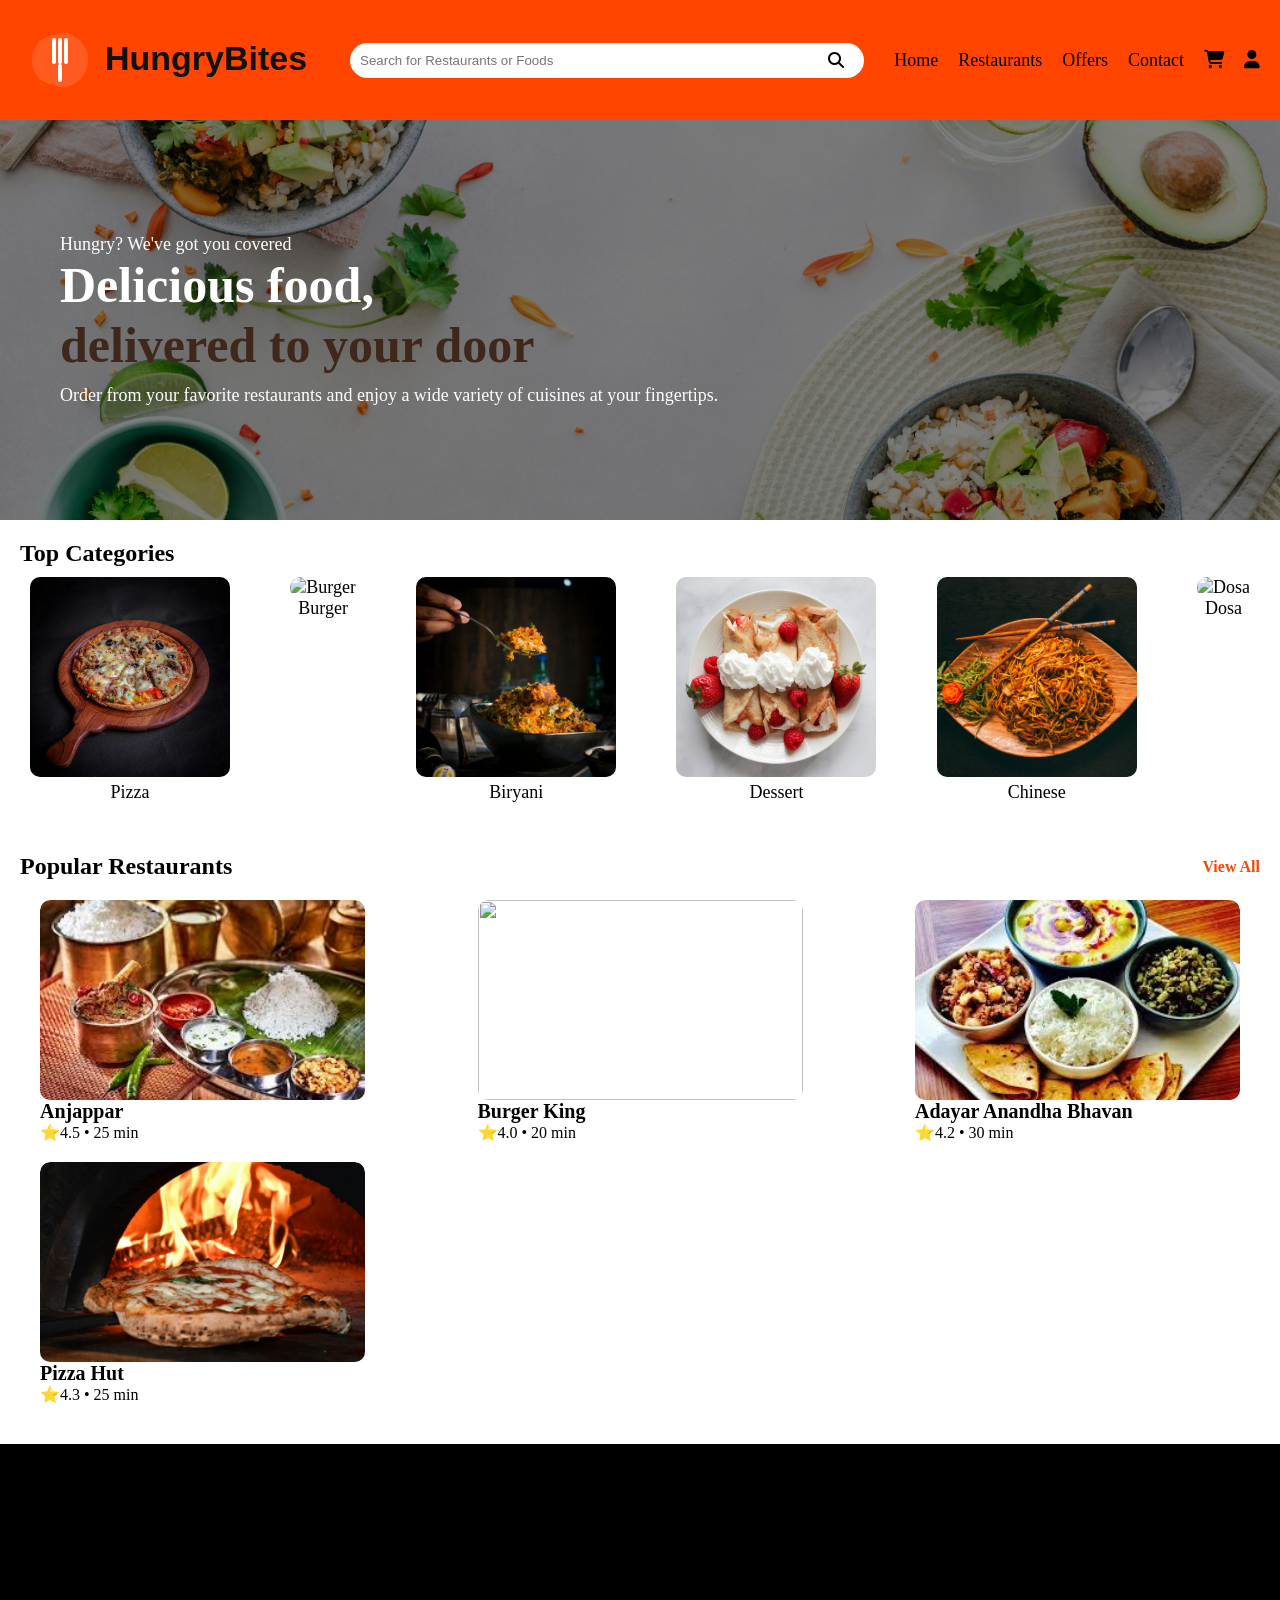
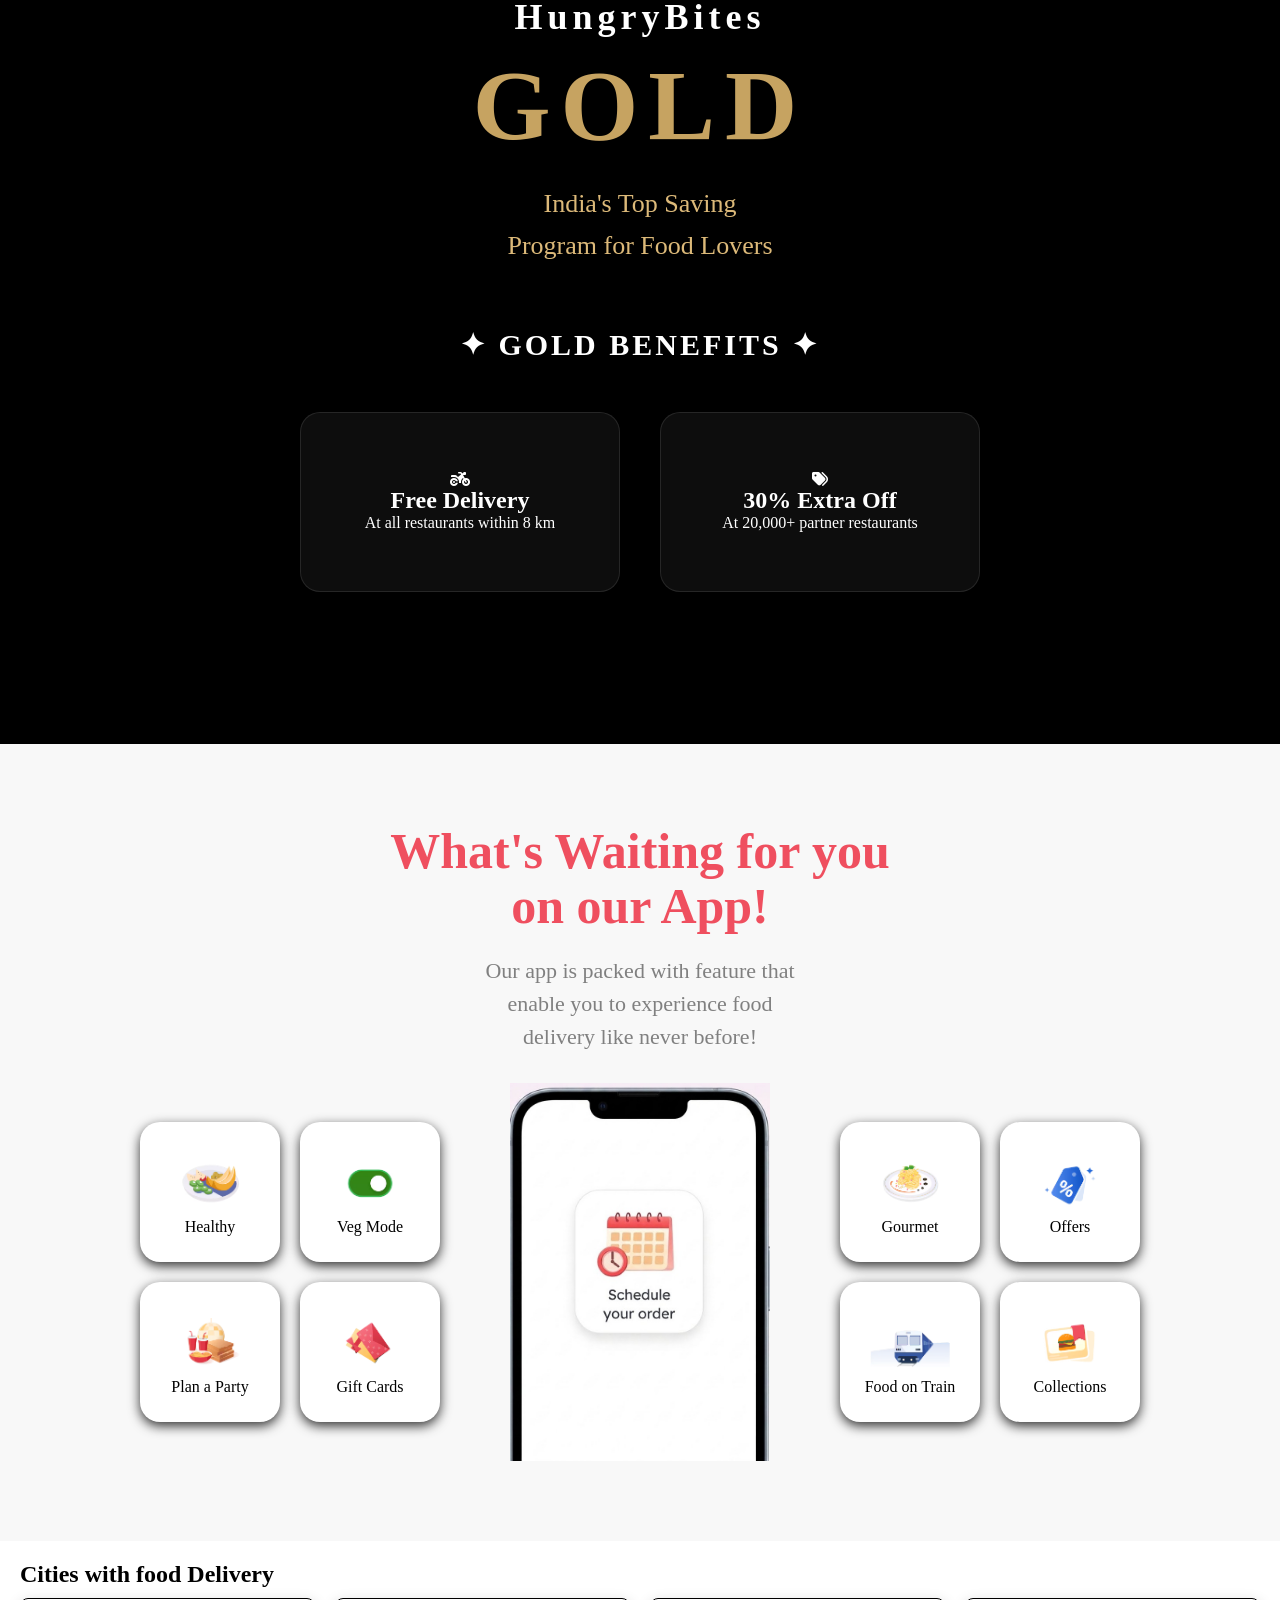
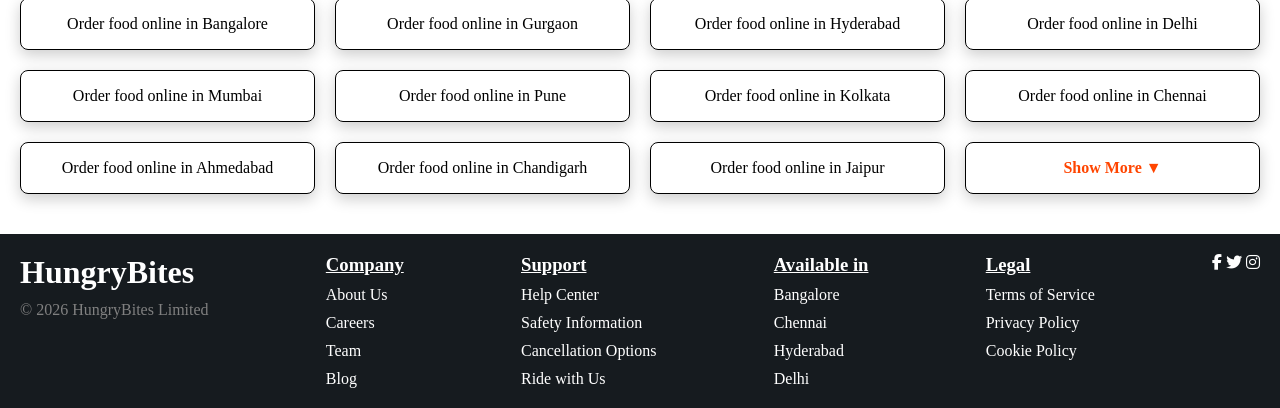
==== index.html @ a2cd8dac "updated all things" ====
<!DOCTYPE html>
<html lang="en">

<head>
    <meta charset="UTF-8">
    <meta name="viewport" content="width=device-width, initial-scale=1.0">
    <title>HUNGRY BITES</title>
    <link rel="stylesheet" href="style.css">
    <link rel="stylesheet" href="https://cdnjs.cloudflare.com/ajax/libs/font-awesome/6.5.2/css/all.min.css" />
</head>

<body>

    <!-- Navigation Bar -->

    <div class="navbar">
        <img src="./images/download.svg" alt="HungryBites Logo" class="logo">
        <div class="search-bar">
            <input type="text" id="search-input" placeholder="Search for Restaurants or Foods">
            <i class="fa-solid fa-magnifying-glass"></i>
        </div>
        <ul class="nav-links">
            <li><a href="./index.html">Home</a></li>
            <li><a href="./restaurants.html">Restaurants</a></li>
            <li><a href="./offers.html">Offers</a></li>
            <li><a href="./contact.html">Contact</a></li>
            <li><a href="#"><i class="fas fa-shopping-cart"></i></a></li>
            <li><a href="#"><i class="fas fa-user"></i></a></li>
        </ul>
    </div>

    <!-- Mobile Menu -->
    <div class="menu">
        <i class="fa-solid fa-bars menu-icon" id="menu-btn"></i>
        <div class="mobile-menu" id="mobile-menu">

            <i class="fa-solid fa-xmark close-icon" id="close-btn"></i>
            <ul>
                <li><a href="./index.html">Home</a></li>
                <li><a href="./restaurants.html">Restaurants</a></li>
                <li><a href="./offers.html">Offers</a></li>
                <li><a href="./contact.html">Contact</a></li>
                <li><a href="#"><i class="fas fa-shopping-cart"></i></a></li>
                <li><a href="#"><i class="fas fa-user"></i></a></li>
            </ul>
        </div>
    </div>

    <!--Poster Section-->
    <div class="poster">
        <div class="poster-content">
            <p>Hungry? We've got you covered</p>
            <h1>Delicious food,<br> <span>delivered to your door</span></h1>
            <p>Order from your favorite restaurants and enjoy a wide variety of cuisines at your fingertips.</p>
        </div>
    </div>

    <!--Top Categories-->
    <div class="categories">
        <h2>Top Categories</h2>
        <div class="category-list">
            <div class="category-item">
                <img src="./images/pizza.jpg" alt="Pizza">
                <p>Pizza</p>
            </div>
            <div class="category-item">
                <img src="./images/Burger.jpg" alt="Burger">
                <p>Burger</p>
            </div>
            <div class="category-item">
                <img src="./images/biryani.jpg" alt="Biryani">
                <p>Biryani</p>
            </div>
            <div class="category-item">
                <img src="./images/dessert.jpg" alt="Dessert">
                <p>Dessert</p>
            </div>
            <div class="category-item">
                <img src="./images/chinese.jpg" alt="Chinese">
                <p>Chinese</p>
            </div>
            <div class="category-item">
                <img src="./images/dosa.jpg" alt="Dosa">
                <p>Dosa</p>
            </div>
        </div>
    </div>

    <!--Restaurants-->

    <div class="restaurants">
        <div class="restaurant-header">
            <h2>Popular Restaurants</h2>
            <a href="restaurants.html" class="view-all">View All</a>
        </div>
        <div class="restaurant-list">
            <div class="restaurant-item">
                <div class="image-slider">
                    <img src="./images/anjappar.png" class="slide active">
                    <img src="./images/anjappar1.jpg" class="slide">
                    <img src="./images/anjappar2.jpg" class="slide">
                    <img src="./images/anjappar3.jpg" class="slide">
                    <img src="./images/anjappar4.jpg" class="slide">
                </div>
                    <p>Anjappar</p>
                    <span>⭐4.5 • 25 min</span>
            </div>
            <div class="restaurant-item">
                <div class="image-slider">
                    <img src="./images/burger king.jpg" class="slide active">
                    <img src="./images/Burger.jpg" class="slide">
                    <img src="./images/Burger2.jpg" class="slide">
                    <img src="./images/Burger3.jpg" class="slide">
                    <img src="./images/Burger4.jpg" class="slide">
                </div>
                <p>Burger King</p>
                <span>⭐4.0 • 20 min</span>
            </div>
            <div class="restaurant-item">
                <div class="image-slider">
                    <img src="./images/adyar.png" class="slide active">
                    <img src="./images/adyar1.jpg" class="slide">
                    <img src="./images/adyar2.jpg" class="slide">
                    <img src="./images/adyar3.jpg" class="slide">
                    <img src="./images/adyar4.jpg" class="slide">
                </div>
                <p> Adayar Anandha Bhavan </p>
                <span>⭐4.2 • 30 min</span>
            </div>
            <div class="restaurant-item">
                <div class="image-slider">
                    <img src="./images/pizza hut.jpg" class="slide active">
                    <img src="./images/pizza1.jpg" class="slide">
                    <img src="./images/pizza2.jpg" class="slide">
                    <img src="./images/pizza3.jpg" class="slide">
                    <img src="./images/pizza4.jpg" class="slide">
                </div>
                <p>Pizza Hut</p>
                <span>⭐4.3 • 25 min</span>
            </div>
        </div>
    </div>

    <!--Membership Section-->
    <div class="membership">

        <div class="membership-container">

            <h2 class="membership-head">HungryBites</h2>

            <h1 class="membership-title">GOLD</h1>

            <p class="tagline">
                India's Top Saving <br>
                Program for Food Lovers
            </p>

            <h1 class="benefits-head">✦ GOLD BENEFITS ✦</h1>

            <div class="benefits">

                <div class="benefits-item">
                    <i class="fa-solid fa-motorcycle"></i>
                    <h2>Free Delivery</h2>
                    <p>At all restaurants within 8 km</p>
                </div>

                <div class="benefits-item">
                    <i class="fa-solid fa-tags"></i>
                    <h2>30% Extra Off</h2>
                    <p>At 20,000+ partner restaurants</p>
                </div>

            </div>

        </div>

    </div>




    <!--App Section-->
    <div class="app-section">
        <h1>What's Waiting for you<br>
            on our App!</h1>
        <p>Our app is packed with feature that <br>
            enable you to experience food <br>
            delivery like never before!</p>
        <div class="app-features">

            <!-- Left Features -->
            <div class="features-left">

                <div class="features-items">
                    <img src="./images/healthy.avif" alt="Healthy">
                    <span>Healthy</span>
                </div>
                <div class="features-items">
                    <img src="./images/veg on.avif" alt="Veg Mode">
                    <span>Veg Mode</span>
                </div>

                <div class="features-items">
                    <img src="./images/plan a party.avif" alt="Plan a Party">
                    <span>Plan a Party</span>
                </div>

                <div class="features-items">
                    <img src="./images/gift cards.avif" alt="Gift Cards">
                    <span>Gift Cards</span>
                </div>
            </div>

            <!-- Mobile Image -->
            <div class="mobile-image">
                <img src="./images/mobile.jpg" alt="Mobile">
            </div>

            <!-- Right Features -->
            <div class="features-right">


                <div class="features-items">
                    <img src="./images/gourmet.avif" alt="Gourmet">
                    <span>Gourmet</span>
                </div>

                <div class="features-items">
                    <img src="./images/offer.avif" alt="Offers">
                    <span>Offers</span>
                </div>

                <div class="features-items">
                    <img src="./images/food on train.avif" alt="Food on Train">
                    <span>Food on Train</span>
                </div>

                <div class="features-items">
                    <img src="./images/collections.avif" alt="Collections">
                    <span>Collections</span>
                </div>
            </div>

        </div>
    </div>

    <!--City Section-->
    <div class="city-section">
        <h2>Cities with food Delivery</h2>

        <div class="city-list">
            <div class="city-item">Order food online in Bangalore</div>
            <div class="city-item">Order food online in Gurgaon</div>
            <div class="city-item">Order food online in Hyderabad</div>
            <div class="city-item">Order food online in Delhi</div>
            <div class="city-item">Order food online in Mumbai</div>
            <div class="city-item">Order food online in Pune</div>
            <div class="city-item">Order food online in Kolkata</div>
            <div class="city-item">Order food online in Chennai</div>
            <div class="city-item">Order food online in Ahmedabad</div>
            <div class="city-item">Order food online in Chandigarh</div>
            <div class="city-item">Order food online in Jaipur</div>

            <div class="city-item extra-city">Order food online in Lucknow</div>
            <div class="city-item extra-city">Order food online in Kanpur</div>
            <div class="city-item extra-city">Order food online in Nagpur</div>
            <div class="city-item extra-city">Order food online in Indore</div>
            <div class="city-item extra-city">Order food online in Bhopal</div>
            <div class="city-item extra-city">Order food online in Patna</div>
            <div class="city-item extra-city">Order food online in Vadodara</div>
            <div class="city-item extra-city">Order food online in Ludhiana</div>
            <div class="city-item extra-city">Order food online in Agra</div>
            <div class="city-item show-more" id="show-btn">Show More ▼</div>
        </div>
    </div>

    <!--Footer-->
    <div class="footer">
        <div class="footer-list">
            <div class="footer-head">
                <h1>HungryBites</h1>
                <p>© 2026 HungryBites Limited</p>
            </div>
            <div class="footer-items">
                <h3>Company</h3>
                <a href="#">About Us</a>
                <a href="#">Careers</a>
                <a href="#">Team</a>
                <a href="#">Blog</a>
            </div>
            <div class="footer-items ">
                <h3>Support</h3>
                <a href="#">Help Center</a>
                <a href="#">Safety Information</a>
                <a href="#">Cancellation Options</a>
                <a href="#">Ride with Us</a>
            </div>
            <div class="footer-items">
                <h3>Available in</h3>
                <a href="#">Bangalore</a>
                <a href="#">Chennai</a>
                <a href="#">Hyderabad</a>
                <a href="#">Delhi</a>
            </div>
            <div class="footer-items">
                <h3>Legal</h3>
                <a href="#">Terms of Service</a>
                <a href="#">Privacy Policy</a>
                <a href="#">Cookie Policy</a>
            </div>
            <div class="footer-icons">
                <i class="fa-brands fa-facebook-f"></i>
                <i class="fa-brands fa-twitter"></i>
                <i class="fa-brands fa-instagram"></i>
            </div>
        </div>
    </div>

    <script src="./script.js"></script>
</body>

</html>
---- style.css ----
* {
    margin: 0;
    padding: 0;
    box-sizing: border-box;
}

/*Navigation Bar*/
.navbar {
    display: flex;
    justify-content: space-between;
    align-items: center;
    background-color: orangered;
    color: black;
    padding: 20px;
    gap: 10px;
    position: sticky;
    top: 0;
    z-index: 2;

}

.logo {
    width: 300px;
    height: auto;
    object-fit: contain;
    border-radius: 50%;
    display: block;
}

.search-bar {
    position: relative;
    width: 80%;
    margin: 20px;
}

.search-bar input {
    width: 100%;
    padding: 10px;
    border: none;
    border-radius: 18px;
}

.search-bar i {
    position: absolute;
    right: 20px;
    top: 50%;
    transform: translateY(-50%);
}

.menu {
    display: none;
}

.nav-links {
    list-style: none;
    display: flex;
    gap: 20px;
}

.nav-links li a {
    text-decoration: none;
    color: black;
    font-size: 18px;
}

.nav-links li a:hover {
    text-decoration: underline;

}

/*Poster Section*/

.poster {
    background-image:linear-gradient(rgba(0,0,0,0.5),rgba(0,0,0,0.5)), url('./images/poster1.jpg');
    background-size: cover;
    background-position: center;
    height: 400px;
    display: flex;
    align-items: center;
    padding: 60px;
    
}

.poster-content {
    color:white;
    font-size: large;
}

.poster-content h1 {
    font-size: 50px;
    margin-bottom: 10px;
    line-height: 1.2;
}

.poster-content span {
    color: #3F281B;
}

/*Top Categories*/
.categories {
    padding: 20px;
}

.category-list {
    display: flex;
    justify-content: space-between;
    padding: 10px;
    text-align: center;
    font-size: 18px;
    cursor: pointer;
}

.category-list img {
    width: 200px;
    height: 200px;
    object-fit: cover;
    border-radius: 10px;
}

/*Restaurant*/

.restaurants {
    padding: 20px;
}

.restaurant-header {
    display: flex;
    justify-content: space-between;
    align-items: center;
}

.view-all {
    text-decoration: none;
    color: orangered;
    cursor: pointer;
    font-weight: bold;
}

.view-all:hover {
    text-decoration: underline;
}

.image-slider {
    width: 325px;
    height: 200px;
    position: relative;
    overflow: hidden;
    margin: auto;
}
.slide{
    position: absolute;
    top: 0;
    left: 0;
    width: 100%;
    height: 100%;
    object-fit: cover;
    opacity: 0;
    transition: opacity 1s ease-in-out;
}


.slide.active {
    opacity: 1;
}
.restaurant-item{
    background:white;
    border-radius:10px;
    overflow:hidden;
    transition:all 0.35s;
    cursor:pointer;
}
.restaurant-item:hover{
    transform:translateY(-10px) scale(1.02);
    box-shadow:0 12px 25px rgba(0,0,0,0.15);
}
.restaurant-item img{
    transition: transform 0.5s ease;
}
.restaurant-item:hover .img{
    transform: scale(1.08);
}
.restaurant-item p,.restaurant-item span{
    transition: 0.3s ease;
}
.restaurant-item:hover p,.restaurant-item:hover span{
    color: orangered;
    letter-spacing: 0.5px;
}

.restaurant-list img {
    width: 325px;
    height: 200px;
    object-fit: cover;
    border-radius: 10px;
    display: block;
}
.restaurant-list {
    display: flex;
    justify-content: space-between;
    gap: 20px;
    padding: 20px;
    flex-wrap: wrap;
}
.restaurant-item p{
    font-size: 20px;
    font-weight: bold;
}



/*Membership*/
.membership {
    background: #000;
    min-height: 100vh;
    padding: 80px 20px;
    display: flex;
    justify-content: center;
    align-items: center;
}

.membership-container {
    width: 100%;
    max-width: 1200px;
    margin: auto;
    text-align: center;
}

.membership-head {
    font-size: 36px;
    font-weight: bold;
    color: #fff;
    letter-spacing: 5px;
}

.membership-title {
    font-size: 100px;
    font-weight: bold;
    color: #C6A361;
    letter-spacing: 10px;
    margin-top: 10px;
}

.tagline {
    font-size: 26px;
    color: #DCB979;
    line-height: 1.6;
    margin-top: 20px;
}

.benefits-head {
    margin-top: 60px;
    font-size: 30px;
    color: white;
    letter-spacing: 3px;
}

.benefits {
    width: 100%;
    display: flex;
    justify-content: center;
    align-items: center;
    gap: 40px;
    flex-wrap: wrap;
    margin-top: 50px;
}

.benefits-item {
    width: 320px;
    min-height: 180px;
    background: rgba(255, 255, 255, 0.05);
    border: 1px solid rgba(255, 255, 255, 0.1);
    border-radius: 20px;
    padding: 30px;
    color: white;
    text-align: center;
    display: flex;
    flex-direction: column;
    justify-content: center;
    align-items: center;
}

/*App Section*/
.app-section {
    background-color: #f8f8f8;
    padding: 80px 20px;
    ;
    text-align: center;
}

.app-section h1 {
    font-size: 50px;
    color: #EF4F5F;
    margin-bottom: 20px;
    line-height: 1.1;
    font-weight: bold;
}

.app-section p {
    font-size: 22px;
    color: gray;
    line-height: 1.5;
    margin-bottom: 30px;

}

.app-features {
    display: flex;
    justify-content: center;
    align-items: center;
    gap: 70px;
}

.features-left,
.features-right {
    display: grid;
    grid-template-columns: repeat(2, 140px);
    gap: 20px;
    align-items: center;
    justify-content: center;
}

.features-items {
    width: 140px;
    height: 140px;
    border-radius: 20px;
    background: white;
    display: flex;
    flex-direction: column;
    justify-content: center;
    align-items: center;
    gap: 10px;
    box-shadow: 0 4px 12px rgba(0, 0, 0, 0.8);
}

.features-items img {
    width: 80px;
    margin-top: 10px;
}

.mobile-image {
    display: flex;
    justify-content: center;
    align-items: center;

}

.mobile-image img {
    width: 260px;
    height: auto;

}

/*City Section*/

.city-section {
    padding: 20px;
}

.city-list {
    display: grid;
    grid-template-columns: repeat(4, 1fr);
    gap: 20px;
    margin-top: 10px;
}

.city-item {
    padding: 16px;
    border: 1px solid black;
    border-radius: 8px;
    cursor: pointer;
    text-align: center;
    box-shadow: 0 5px 15px rgba(0, 0, 0, 0.2);

}
.extra-city {
    display: none;
}

.show-more {
    color: orangered;
    font-weight: bold;

}

/*Footer Section*/
.footer {
    background-color: #161B1F;
    color: white;
    padding: 20px;
    margin-top: 20px;
}

.footer-list {
    display: flex;
    justify-content: space-between;
    flex-wrap: wrap;
    gap: 20px;
}

.footer-head p {
    margin-top: 10px;
    color: gray;
}

.footer-items {
    display: flex;
    flex-direction: column;
    gap: 10px;
}

.footer-items a {
    text-decoration: none;
    color: white;
}

.footer-items h3 {
    text-decoration: underline;
}

/*media query for mobile devices*/

@media(max-width:600px) {
    .navbar {
        display: flex;
        justify-content: space-between;
        align-items: center;
        flex-direction: row;
        position: relative;
    }

    .logo {
        width: 190px;

    }

    .search-bar {
        position: relative;
        width: 100%;
        ;
        max-width: 350px;
    }

    .search-bar input::placeholder {
        font-size: 9px;
    }

    .menu {
        display: block;
        cursor: pointer;

    }

    .menu-icon {
        position: absolute;
        left: 8px;
        top: 50px;
        z-index: 11;
        font-size: 18px;
    }

    .mobile-menu {
        position: fixed;
        top: 0;
        left: -100%;
        padding-top: 80px;
        width: 230px;
        height: 100%;
        background-color: olivedrab;
        display: flex;
        flex-direction: column;
        justify-content: center;
        gap: 30px;
        z-index: 12;
        transition: 0.4s;
    }

    .mobile-menu.active {
        left: 0;
    }

    .mobile-menu ul {
        list-style: none;
        display: flex;
        flex-direction: column;
        justify-content: flex-start;
        align-items: center;
        gap: 30px;
        margin-bottom: 100px;

    }

    .mobile-menu a:hover {
        text-decoration: underline;
    }

    .mobile-menu a {

        text-decoration: none;
        color: black;
    }

    .close-icon {
        position: absolute;
        font-size: 20px;
        margin-bottom: 20px;
        cursor: pointer;
        top: 30px;
        right: 20px;
    }


    .nav-links {
        display: none;
    }

    .poster {
        background-image: url('./images/poster1.jpg');
        background-size: cover;
        background-position: center;
        height: 200px;
        display: flex;
        align-items: center;
        padding: 20px;
        opacity: 0.9;
    }

    .poster-content {
        color: #401901;
        font-size: 15px;
    }

    .poster-content h1 {
        font-size: 25px;
        margin-bottom: 10px;
    }

    .categories h2 {
        font-size: 20px;
        text-align: center;
    }

    .category-list {
        display: grid;
        grid-template-columns: repeat(3, 1fr);
        gap: 20px;
        justify-content: center;
    }

    .category-list img {
        width: 100%;
        height: 150px;
    }

    .restaurant-list {
        display: grid;
        grid-template-columns: repeat(2, 1fr);
        gap: 10px;
        justify-content: center;
    }

    .restaurant-item {
        width: 100%;
    }

    .image-slider {
        width: 100%;
        height: 150px;
        position: relative;
        overflow: hidden;
        border-radius: 10px;
    }
    .slide{
        position: absolute;
        top: 0;
        left: 0;
        width: 100%;
        height: 100%;
        object-fit: cover;
        opacity: 0;
        transition: opacity 1s ease-in-out;
    }
    .slide.active {
        opacity: 1;
    }


    .app-features {
        display: flex;
        flex-direction: column;
        gap: 30px;
    }

    .city-list {
        display: grid;
        grid-template-columns: repeat(3, 1fr);
    }

    .footer-list {
        display: grid;
        grid-template-columns: repeat(1, 1fr);
        gap: 20px;
    }

    .footer-head {
        display: grid;
        grid-column: 1/3;
    }

}
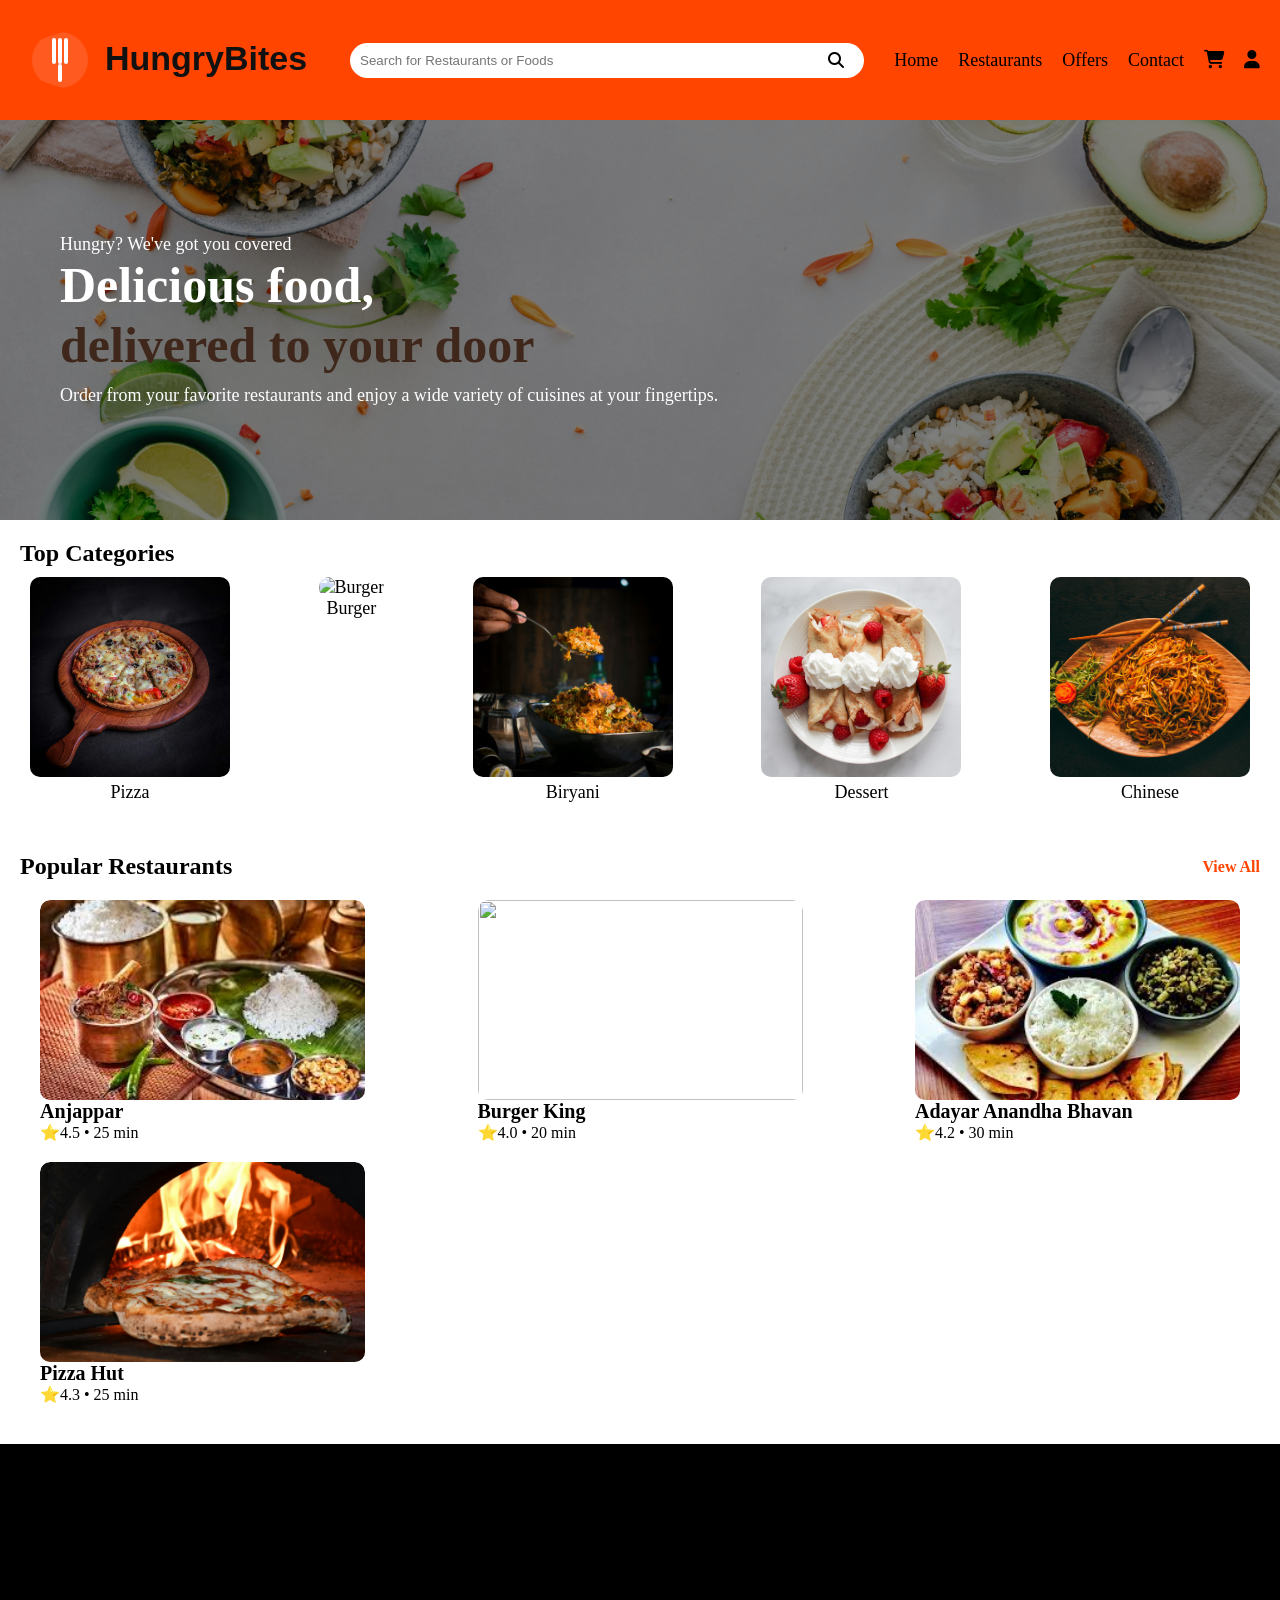
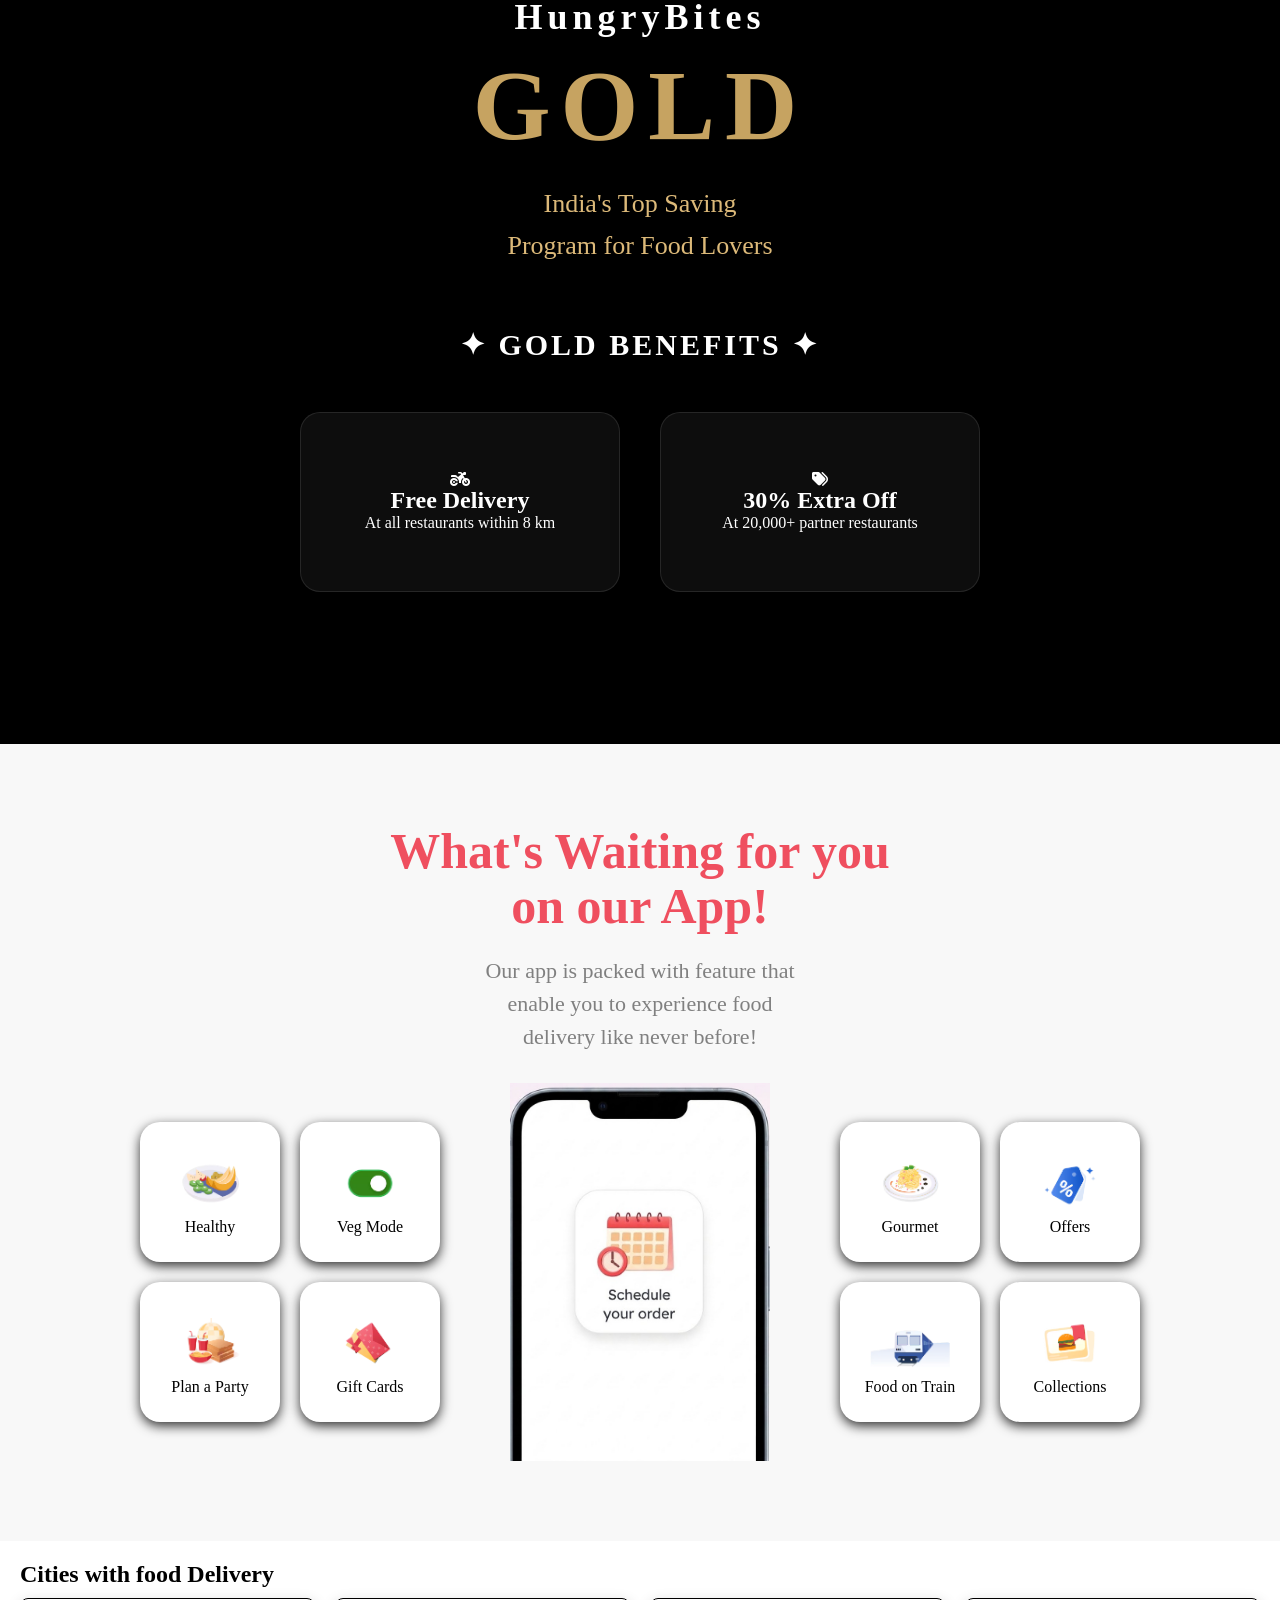
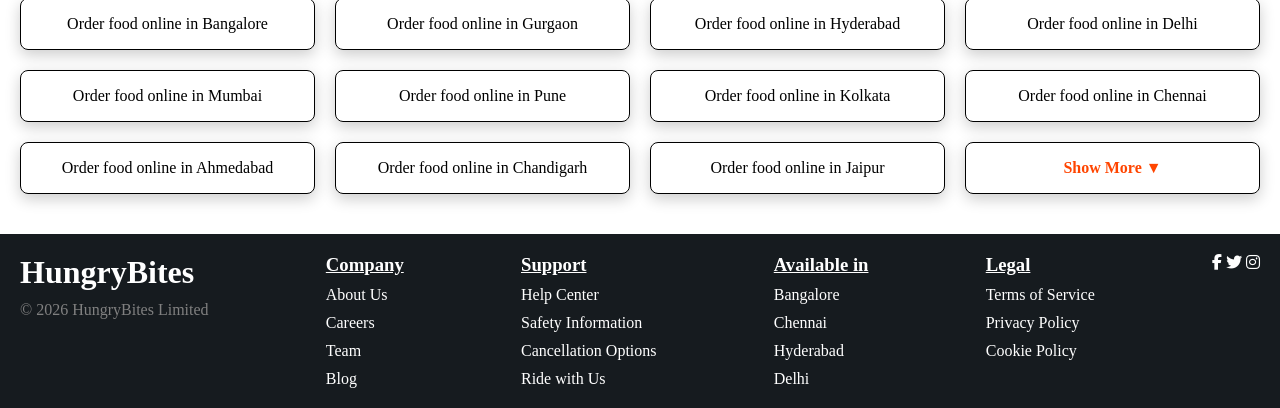
==== commit ab552333: "updatedhome" ====
--- a/index.html
+++ b/index.html
@@ -78,10 +78,6 @@
             <div class="category-item">
                 <img src="./images/chinese.jpg" alt="Chinese">
                 <p>Chinese</p>
-            </div>
-            <div class="category-item">
-                <img src="./images/dosa.jpg" alt="Dosa">
-                <p>Dosa</p>
             </div>
         </div>
     </div>
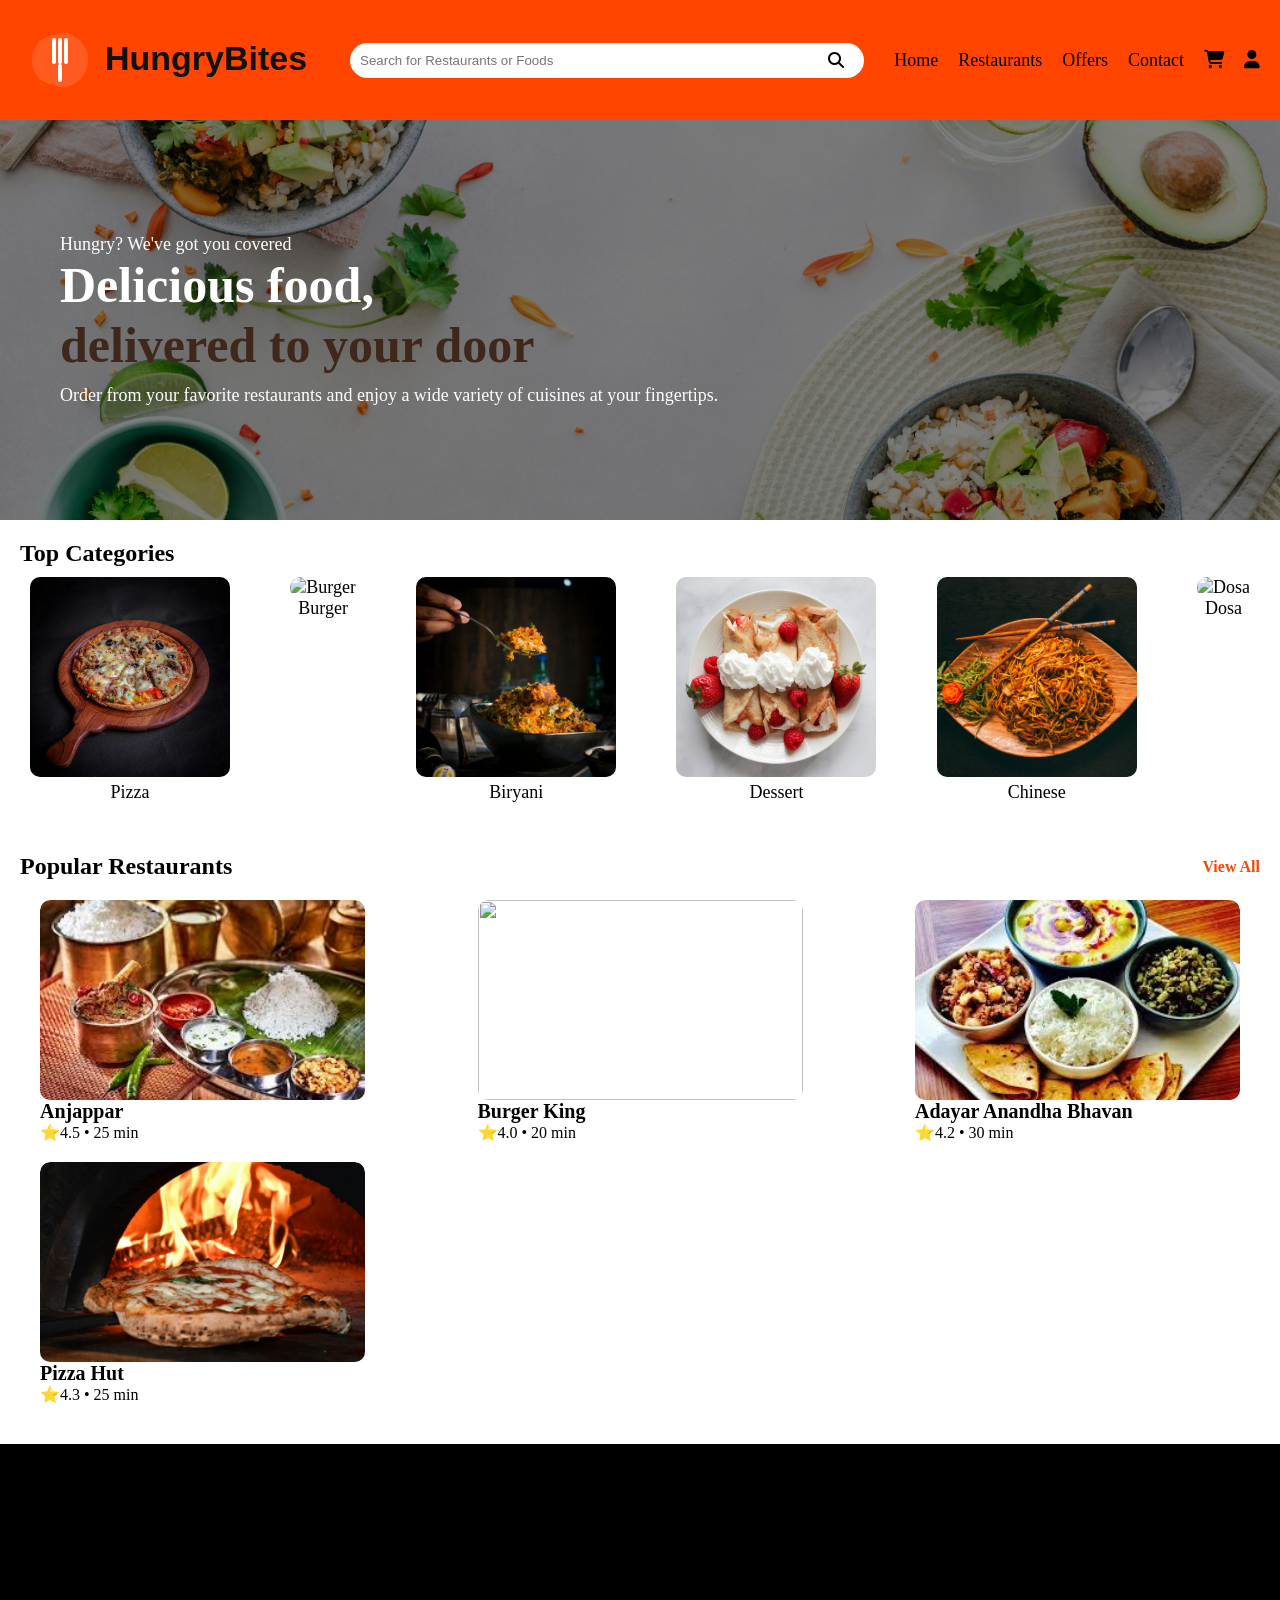
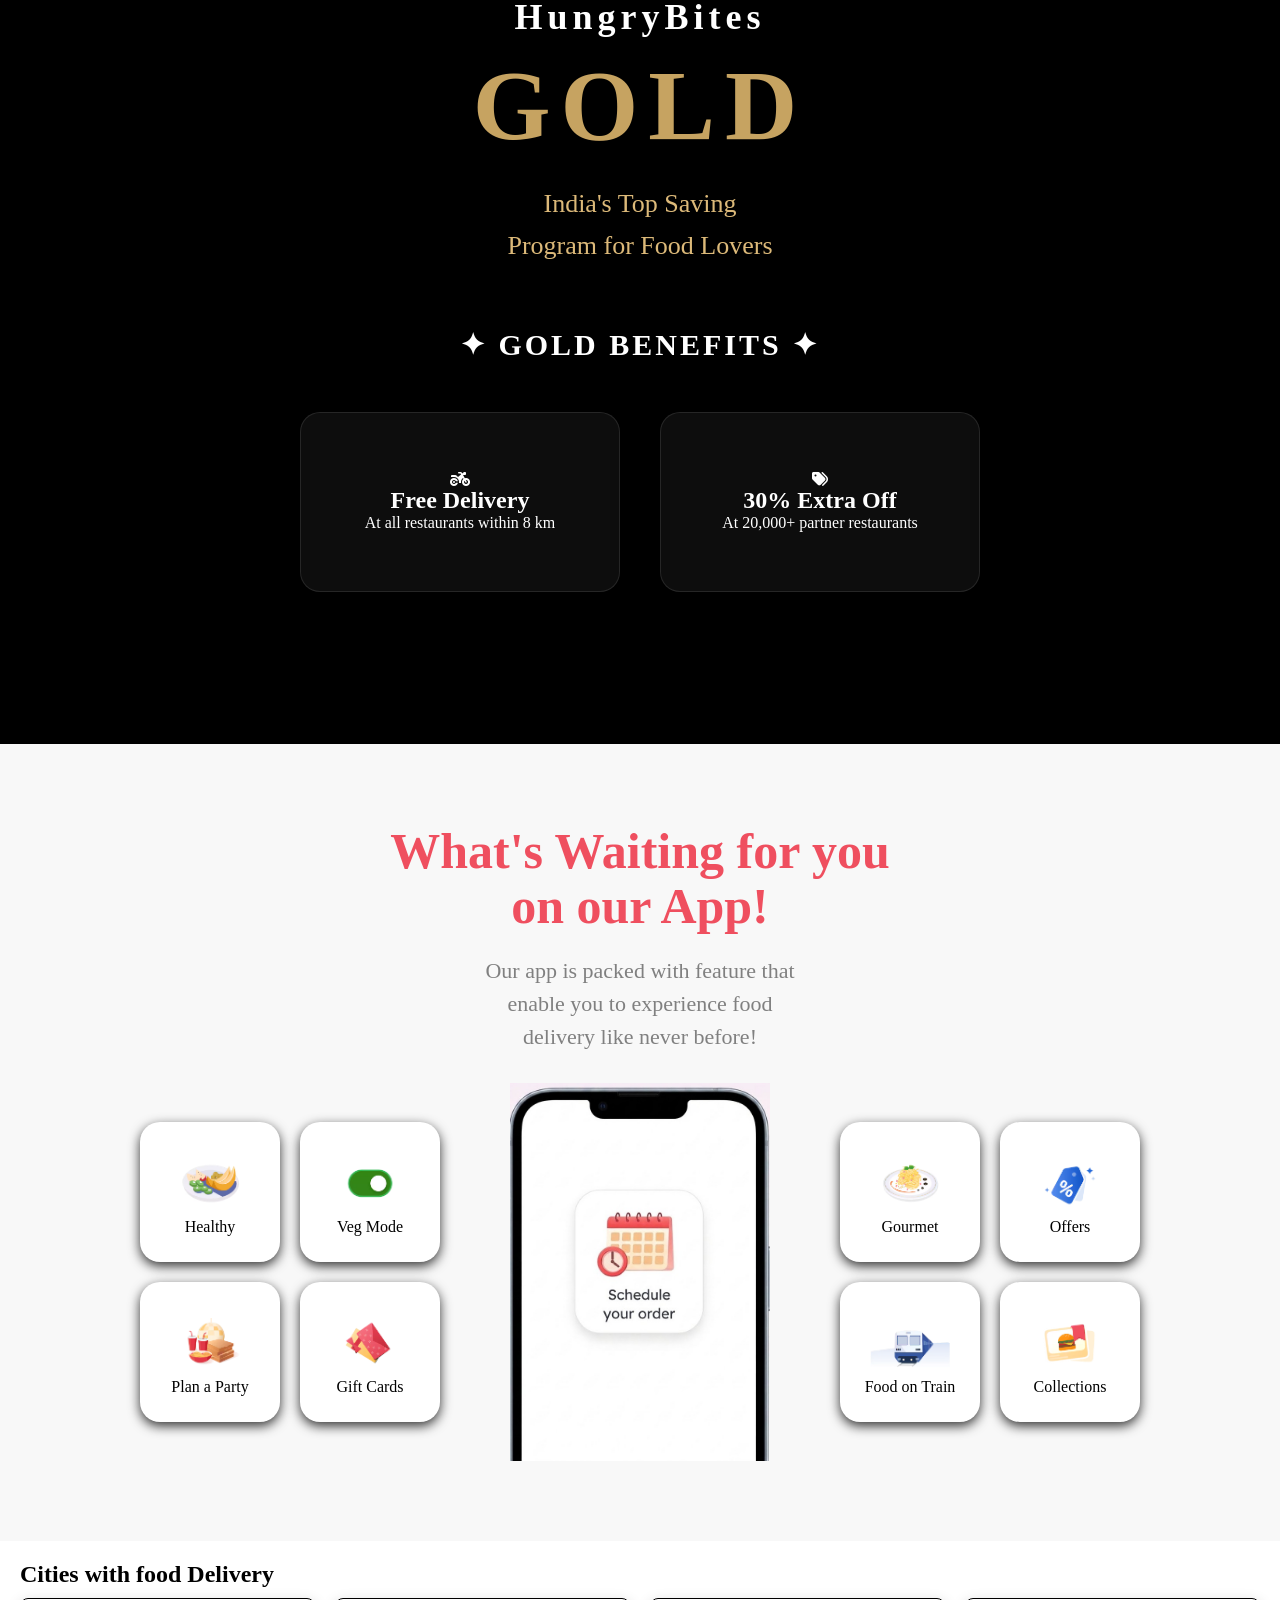
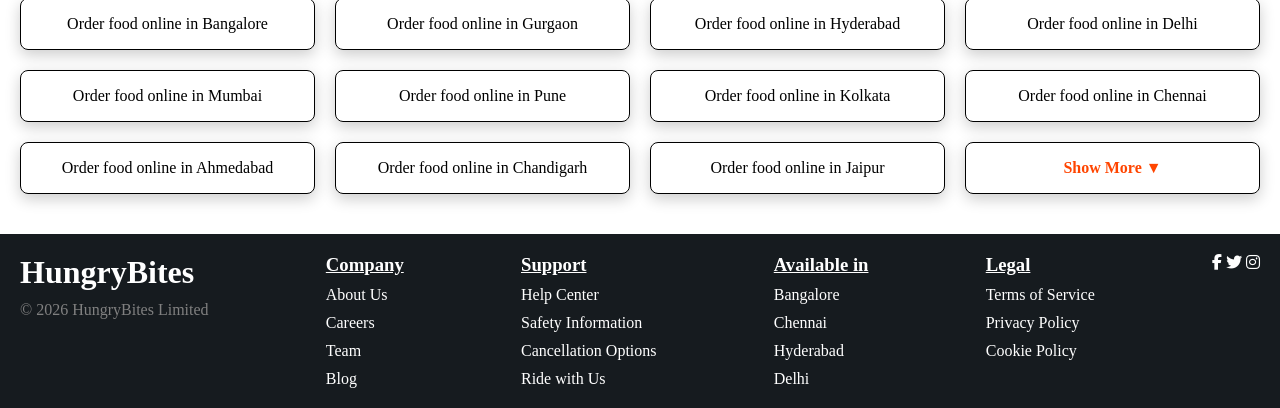
==== commit 9117e874: "updatedhome" ====
--- a/index.html
+++ b/index.html
@@ -78,6 +78,10 @@
             <div class="category-item">
                 <img src="./images/chinese.jpg" alt="Chinese">
                 <p>Chinese</p>
+            </div>
+             <div class="category-item">
+                <img src="./images/dosa.jpg" alt="Dosa">
+                <p>Dosa</p>
             </div>
         </div>
     </div>
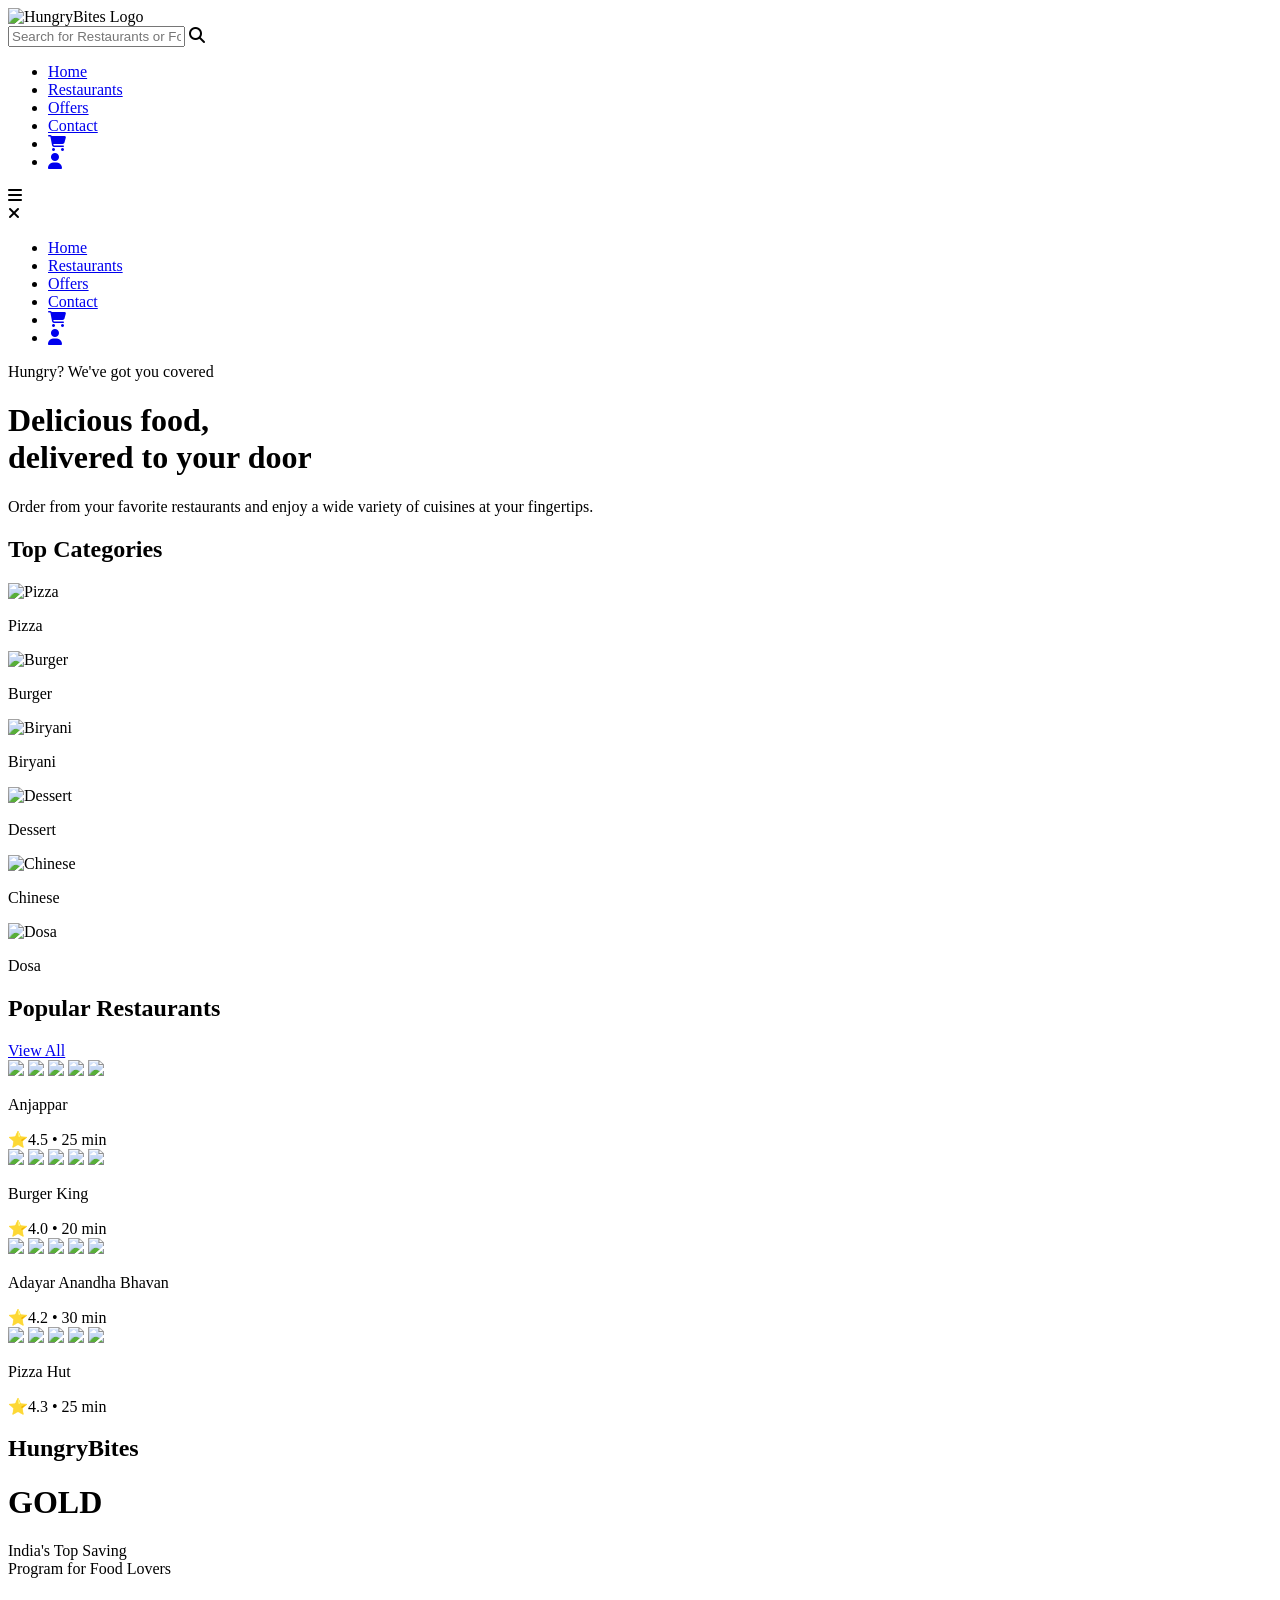
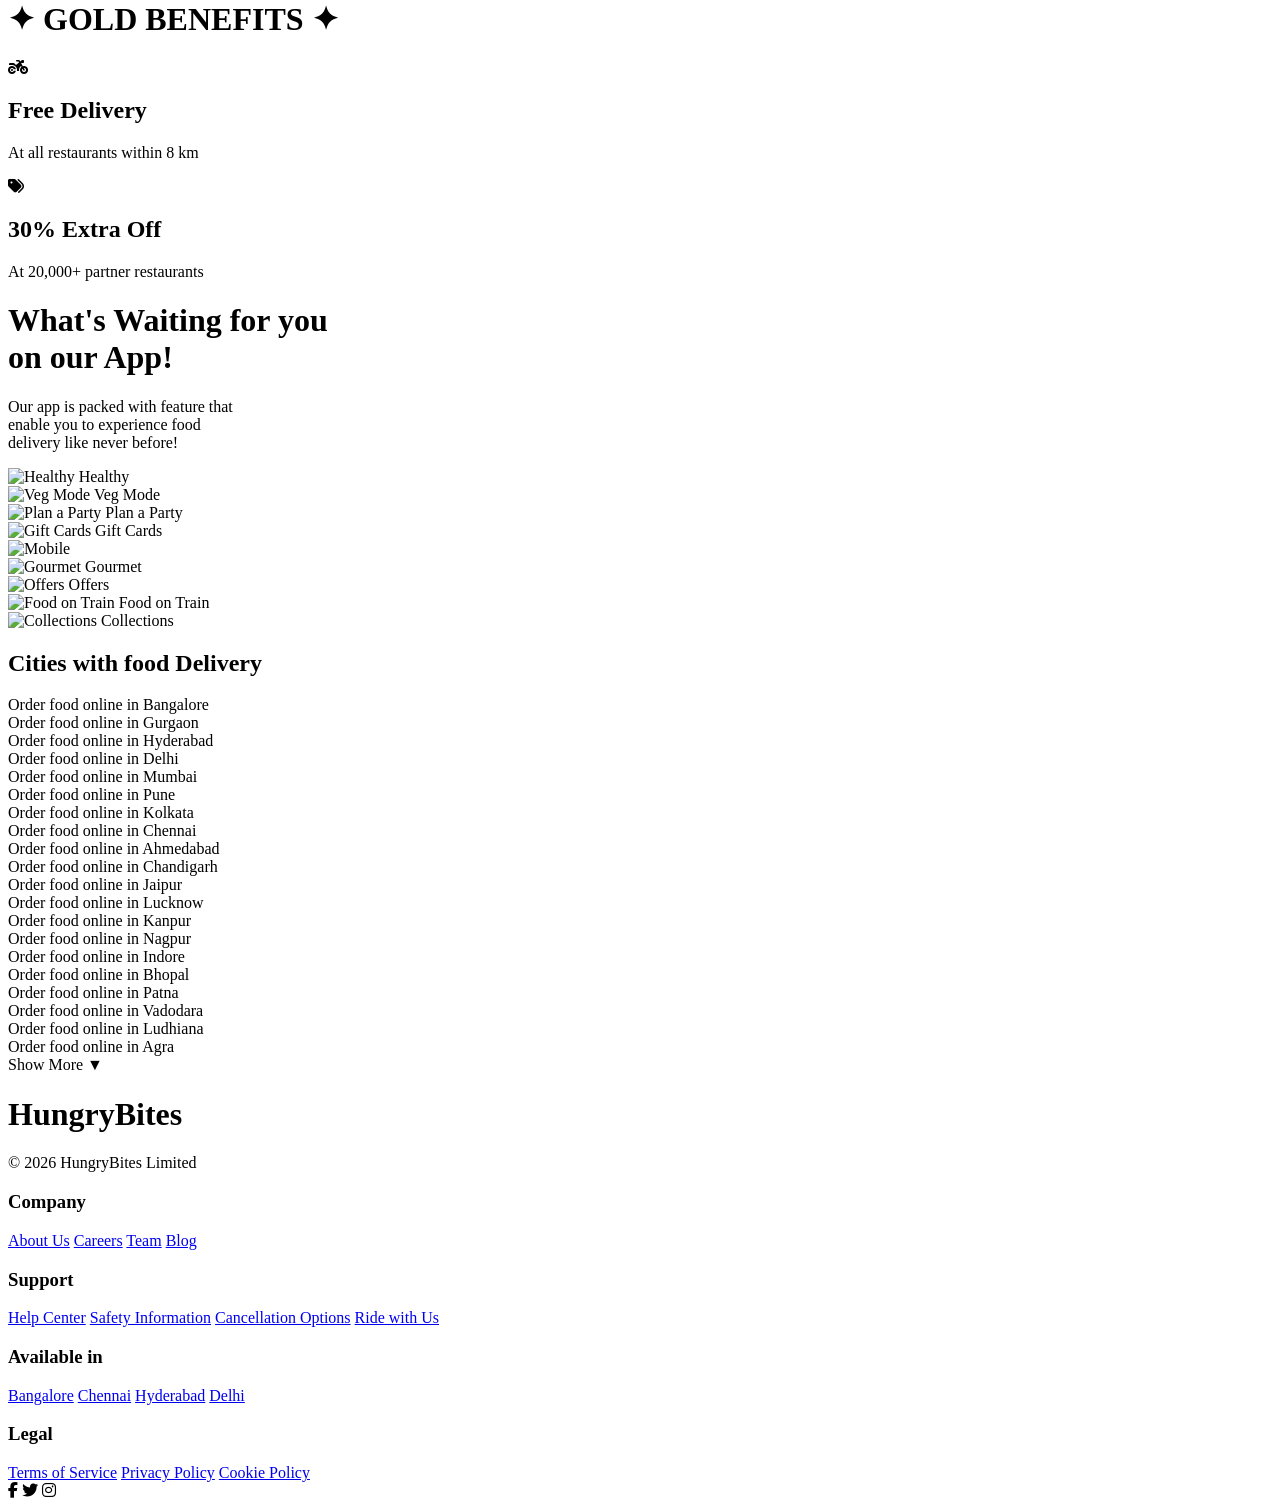
==== commit 5f9376eb: "updated all" ====
--- a/index.html
+++ b/index.html
@@ -79,8 +79,8 @@
                 <img src="./images/chinese.jpg" alt="Chinese">
                 <p>Chinese</p>
             </div>
-             <div class="category-item">
-                <img src="./images/dosa.jpg" alt="Dosa">
+            <div class="category-item">
+                <img src="./images/dosa1.jpg" alt="Dosa">
                 <p>Dosa</p>
             </div>
         </div>
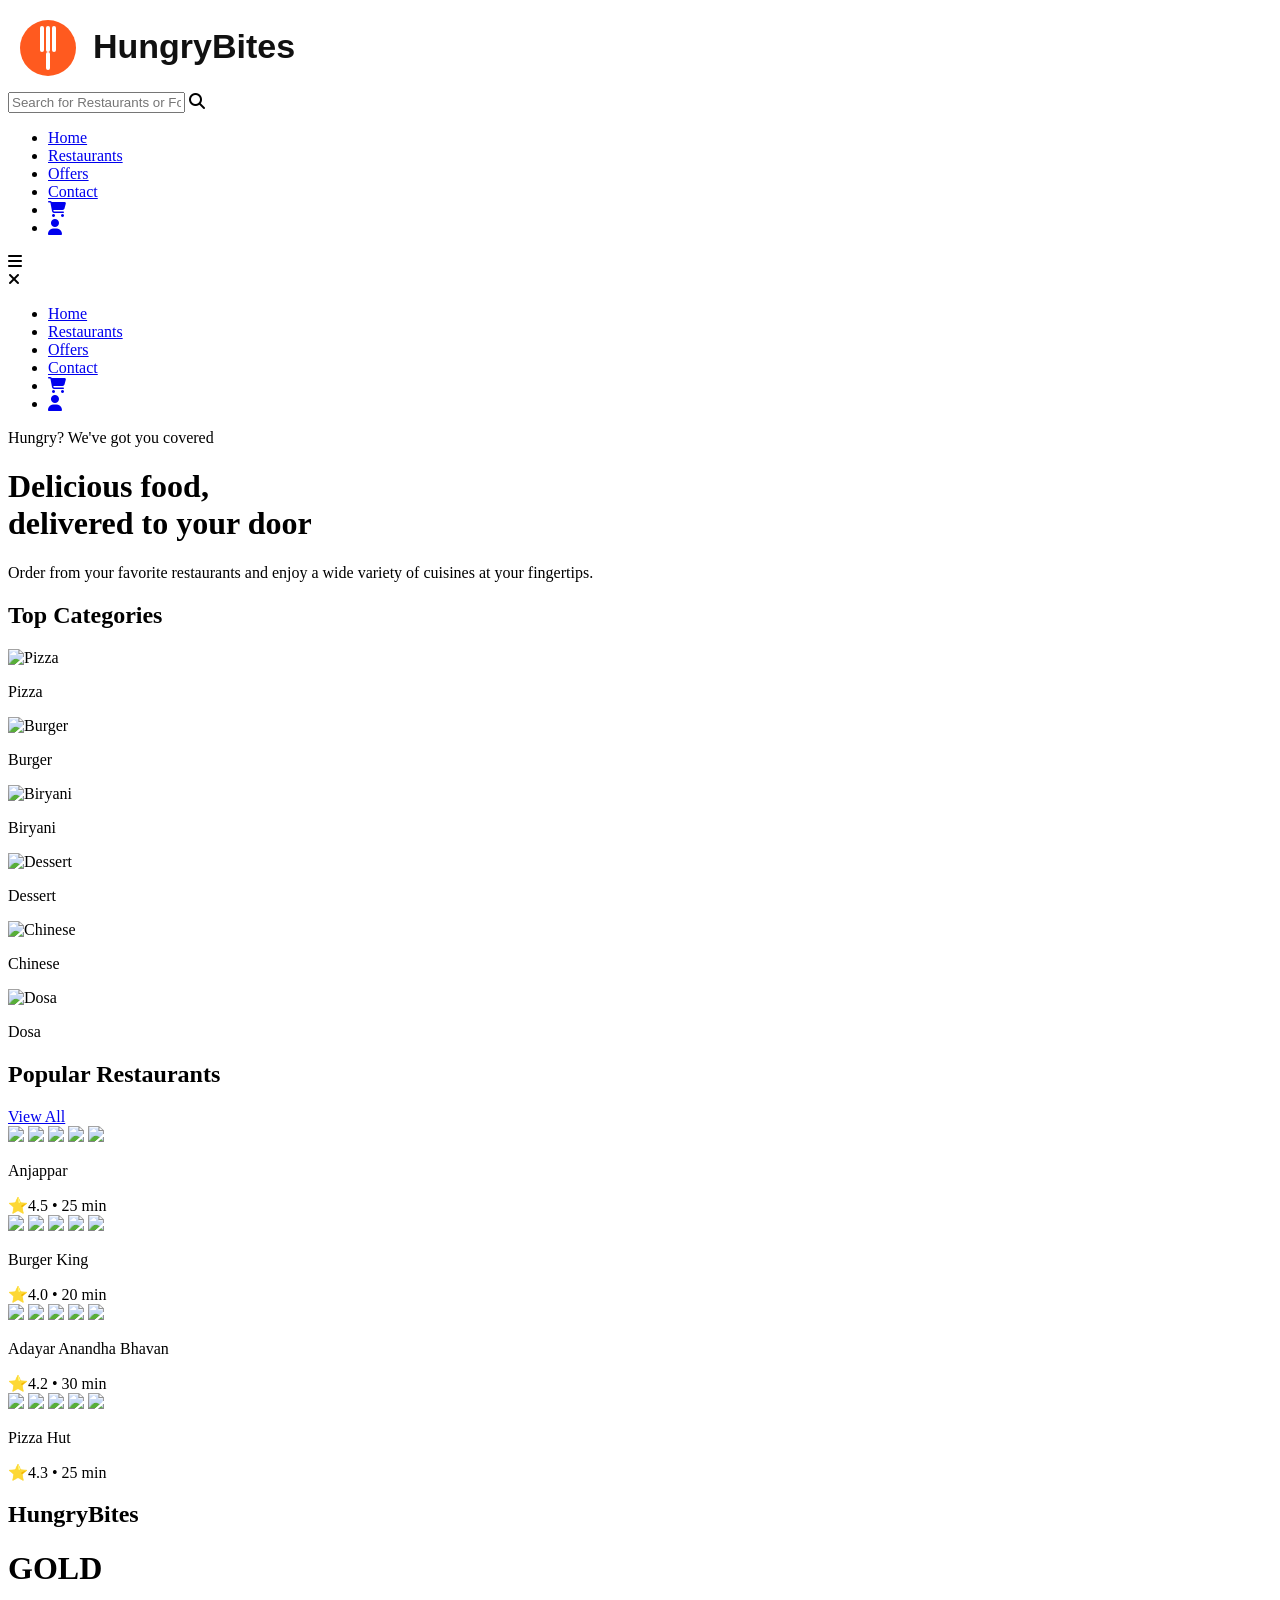
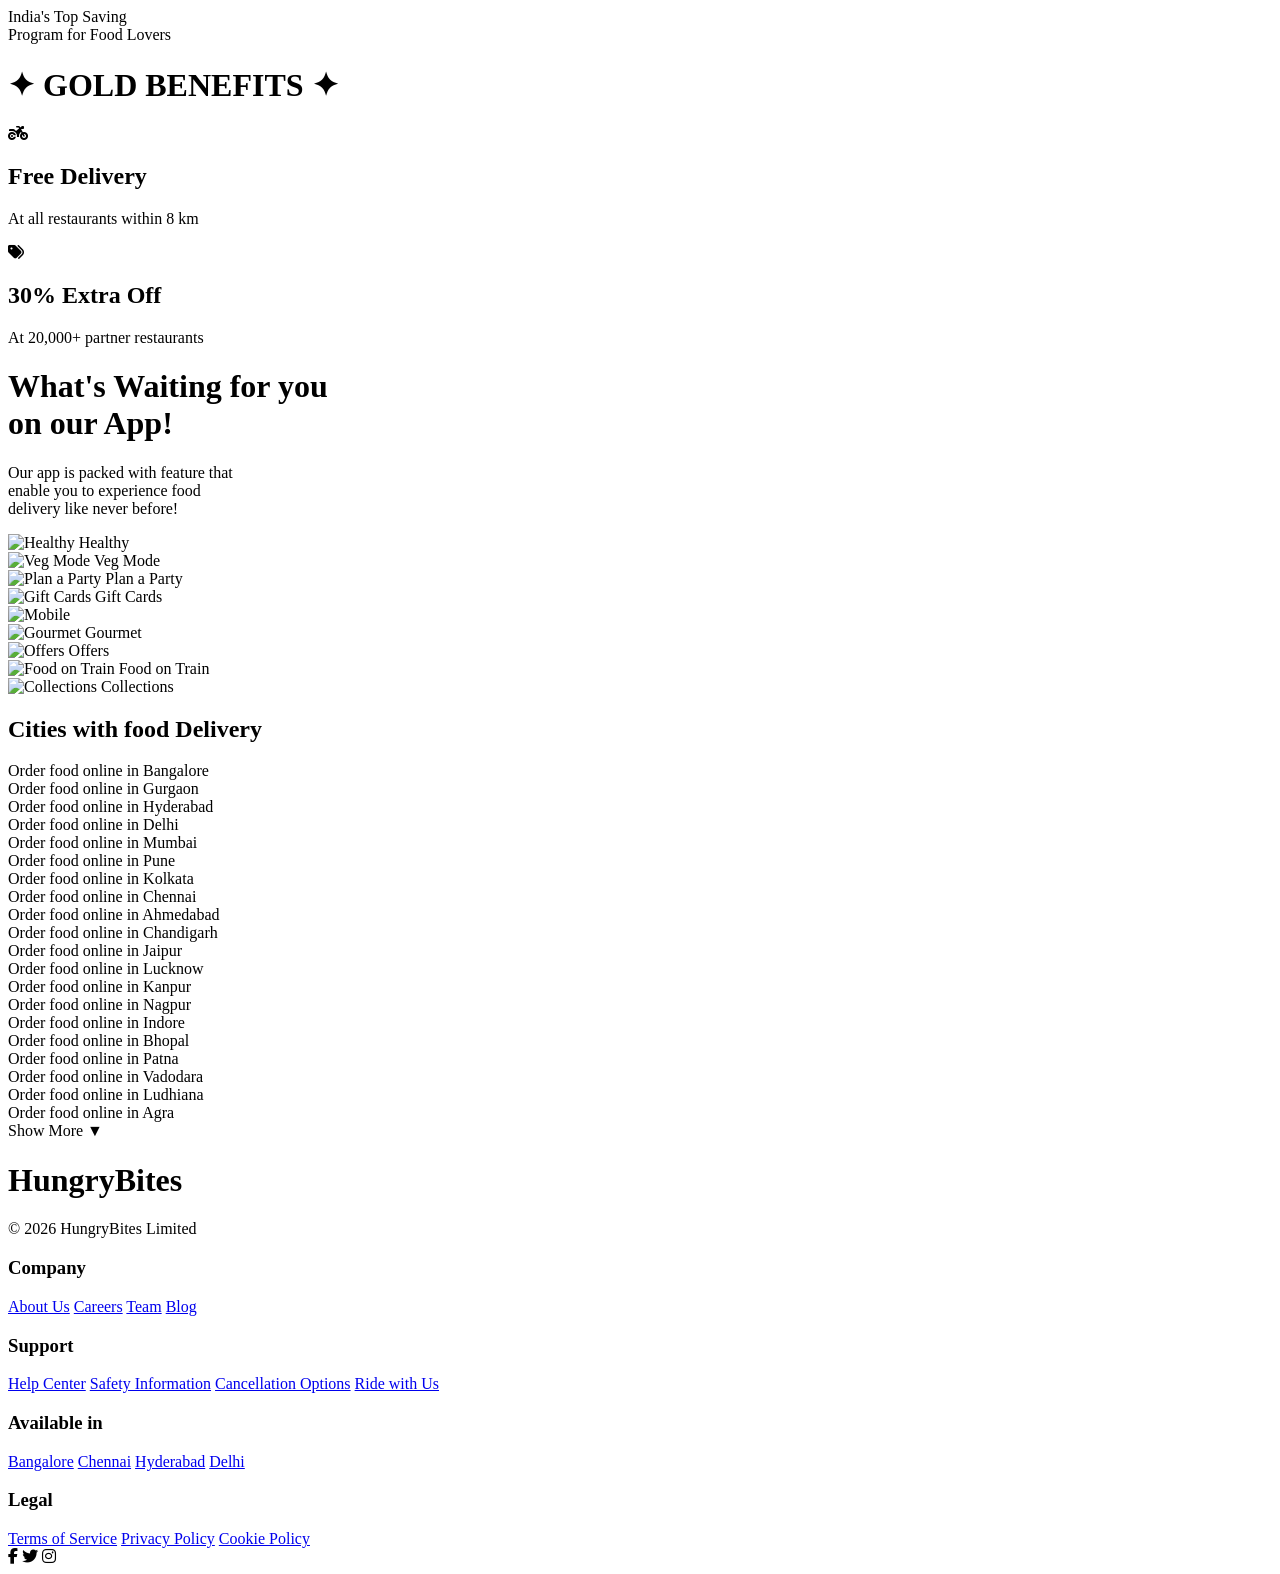
==== commit f8892733: "updated all" ====
--- a/index.html
+++ b/index.html
@@ -14,7 +14,7 @@
     <!-- Navigation Bar -->
 
     <div class="navbar">
-        <img src="./images/download.svg" alt="HungryBites Logo" class="logo">
+        <img src="./images/HungryBites.svg" alt="HungryBites Logo" class="logo">
         <div class="search-bar">
             <input type="text" id="search-input" placeholder="Search for Restaurants or Foods">
             <i class="fa-solid fa-magnifying-glass"></i>
